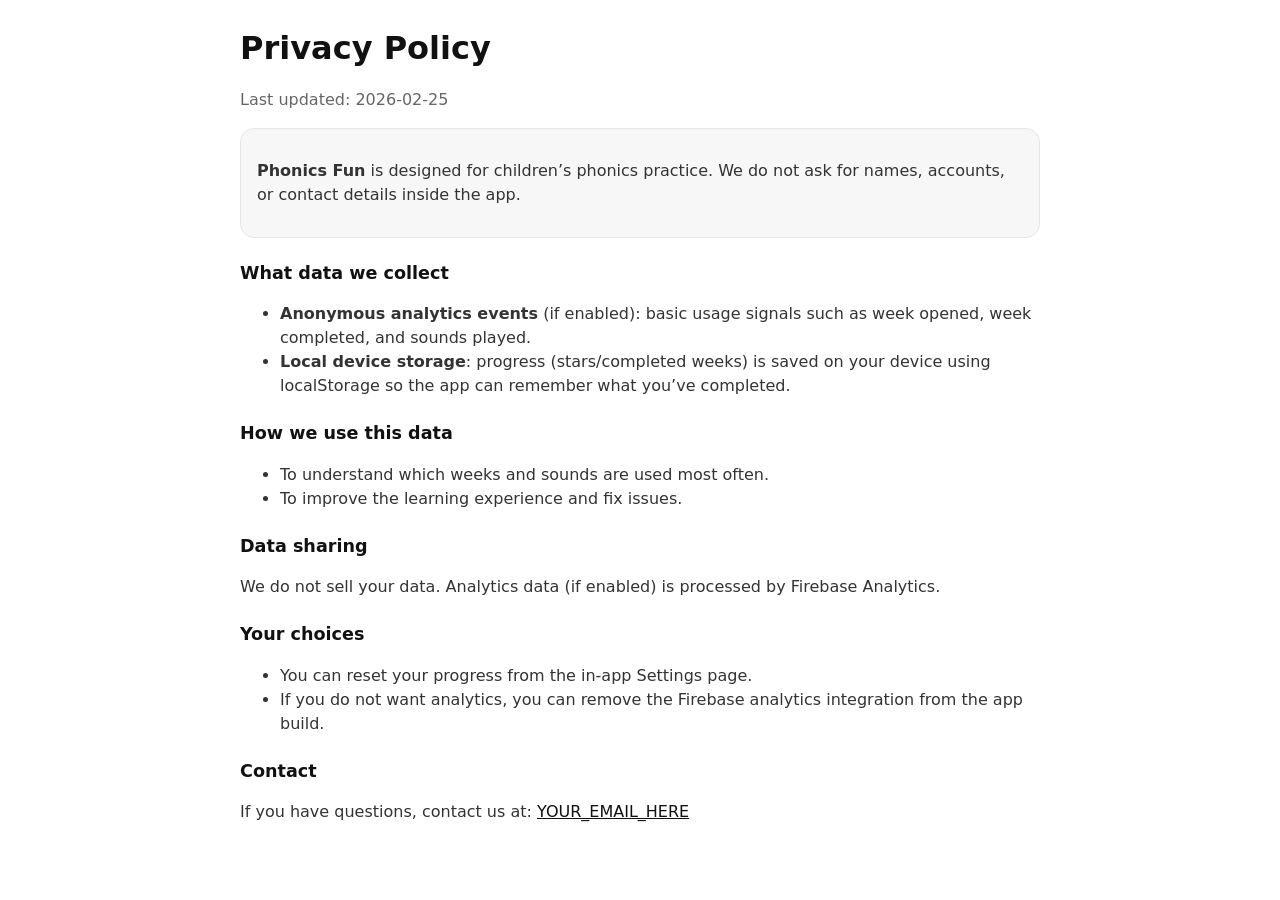
==== privacy.html @ 72083a4a "Add files via upload" ====
<!doctype html>
<html lang="en">
<head>
  <meta charset="utf-8" />
  <meta name="viewport" content="width=device-width, initial-scale=1" />
  <title>Privacy Policy — Phonics Fun</title>
  <style>
    body{font-family: system-ui, -apple-system, Segoe UI, Roboto, Arial, sans-serif; margin:0; padding:24px; line-height:1.5; color:#111; background:#fff;}
    .wrap{max-width:800px; margin:0 auto;}
    h1{margin:0 0 12px;}
    h2{margin:22px 0 8px; font-size:1.1rem;}
    p, li{color:#333;}
    .muted{color:#666;}
    a{color:#111;}
    .card{background:#f7f7f7; border:1px solid #e6e6e6; border-radius:14px; padding:14px 16px;}
  </style>
</head>
<body>
  <div class="wrap">
    <h1>Privacy Policy</h1>
    <p class="muted">Last updated: 2026-02-25</p>

    <div class="card">
      <p><strong>Phonics Fun</strong> is designed for children’s phonics practice. We do not ask for names, accounts, or contact details inside the app.</p>
    </div>

    <h2>What data we collect</h2>
    <ul>
      <li><strong>Anonymous analytics events</strong> (if enabled): basic usage signals such as week opened, week completed, and sounds played.</li>
      <li><strong>Local device storage</strong>: progress (stars/completed weeks) is saved on your device using localStorage so the app can remember what you’ve completed.</li>
    </ul>

    <h2>How we use this data</h2>
    <ul>
      <li>To understand which weeks and sounds are used most often.</li>
      <li>To improve the learning experience and fix issues.</li>
    </ul>

    <h2>Data sharing</h2>
    <p>We do not sell your data. Analytics data (if enabled) is processed by Firebase Analytics.</p>

    <h2>Your choices</h2>
    <ul>
      <li>You can reset your progress from the in-app Settings page.</li>
      <li>If you do not want analytics, you can remove the Firebase analytics integration from the app build.</li>
    </ul>

    <h2>Contact</h2>
    <p>If you have questions, contact us at: <a href="mailto:YOUR_EMAIL_HERE">YOUR_EMAIL_HERE</a></p>
  </div>
</body>
</html>
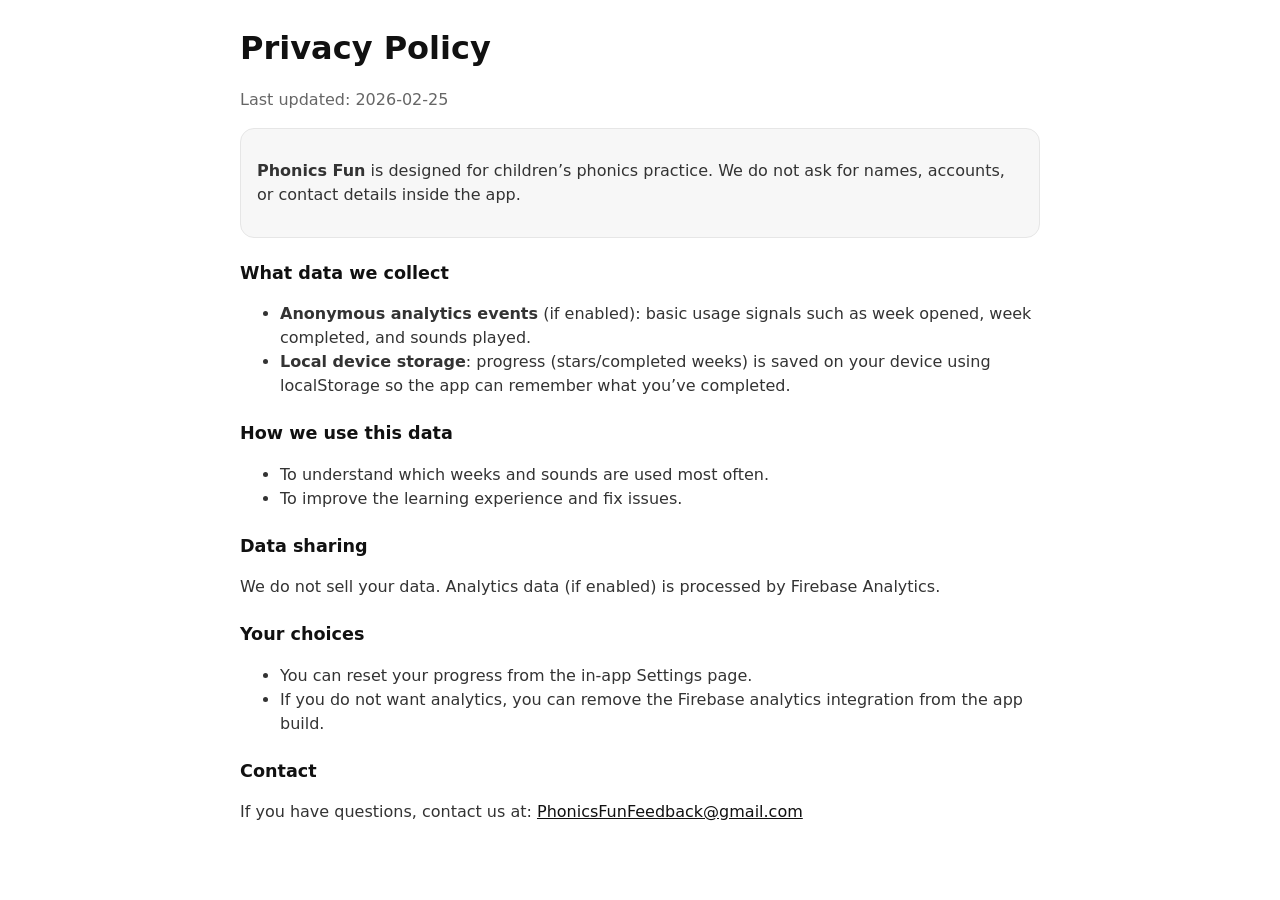
==== commit d985ba82: "Update privacy.html" ====
--- a/privacy.html
+++ b/privacy.html
@@ -46,7 +46,7 @@
     </ul>
 
     <h2>Contact</h2>
-    <p>If you have questions, contact us at: <a href="mailto:YOUR_EMAIL_HERE">YOUR_EMAIL_HERE</a></p>
+    <p>If you have questions, contact us at: <a href="mailto:phonicsfunfeedback@gmail.com">PhonicsFunFeedback@gmail.com</a></p>
   </div>
 </body>
 </html>
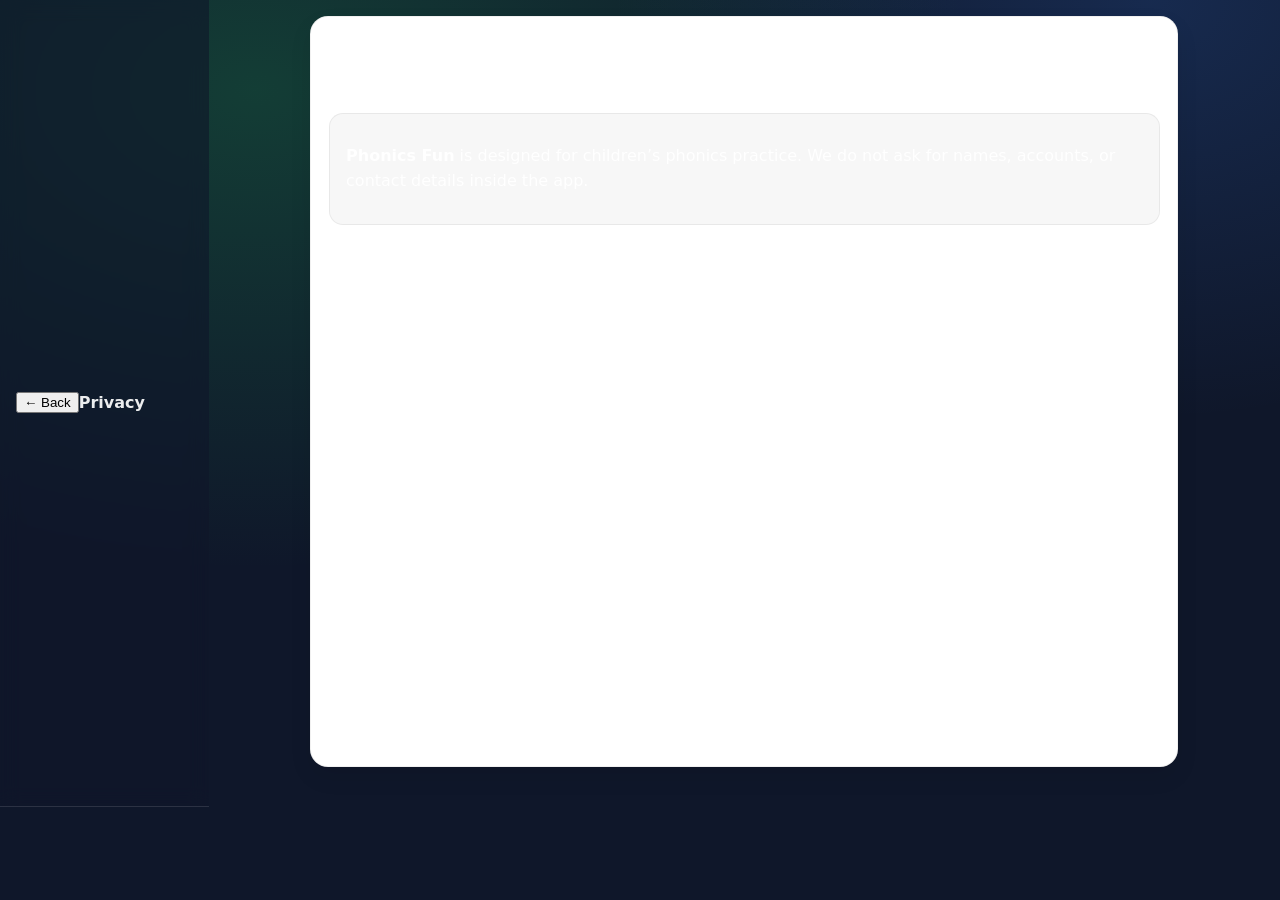
==== commit 4b0ebee4: "Update privacy.html" ====
--- a/privacy.html
+++ b/privacy.html
@@ -3,50 +3,123 @@
 <head>
   <meta charset="utf-8" />
   <meta name="viewport" content="width=device-width, initial-scale=1" />
-  <title>Privacy Policy — Phonics Fun</title>
+  <title>Privacy Policy - Phonics Fun</title>
+
+  <!-- Use the same stylesheet as the rest of the app -->
+  <link rel="stylesheet" href="style.css">
+
+  <!-- Small, privacy-only tweaks so it matches your app layout -->
   <style>
-    body{font-family: system-ui, -apple-system, Segoe UI, Roboto, Arial, sans-serif; margin:0; padding:24px; line-height:1.5; color:#111; background:#fff;}
-    .wrap{max-width:800px; margin:0 auto;}
-    h1{margin:0 0 12px;}
-    h2{margin:22px 0 8px; font-size:1.1rem;}
-    p, li{color:#333;}
-    .muted{color:#666;}
-    a{color:#111;}
-    .card{background:#f7f7f7; border:1px solid #e6e6e6; border-radius:14px; padding:14px 16px;}
+    .privacy-wrap{
+      width:100%;
+      max-width:900px;
+      margin:1rem auto 2.5rem;
+      padding:0 1rem;
+      text-align:left;
+    }
+    .privacy-card{
+      background:#fff;
+      border-radius:18px;
+      padding:1rem 1.1rem;
+      box-shadow:0 10px 22px rgba(0,0,0,.08);
+      border:1px solid rgba(0,0,0,.06);
+    }
+    .privacy-card h1{
+      font-size:1.6rem;
+      margin:.25rem 0 .25rem;
+      line-height:1.2;
+    }
+    .privacy-card h2{
+      font-size:1.15rem;
+      margin:1.25rem 0 .5rem;
+    }
+    .privacy-card p, .privacy-card li{
+      line-height:1.55;
+      color:var(--text);
+      font-size:1rem;
+    }
+    .privacy-card ul{
+      margin:.25rem 0 0 1.1rem;
+      padding:0;
+    }
+    .muted{
+      color:var(--muted);
+      font-size:.95rem;
+      margin:0 0 1rem;
+    }
+    .callout{
+      background:rgba(0,0,0,.03);
+      border:1px solid rgba(0,0,0,.06);
+      border-radius:14px;
+      padding:.9rem 1rem;
+      margin:1rem 0 1.25rem;
+    }
+    .privacy-card a{
+      color:inherit;
+      text-decoration:underline;
+      text-underline-offset:3px;
+    }
   </style>
 </head>
+
 <body>
-  <div class="wrap">
-    <h1>Privacy Policy</h1>
-    <p class="muted">Last updated: 2026-02-25</p>
+  <!-- Same screen styling as the app -->
+  <main class="screen screen--pink" style="display:flex;">
+    <!-- Same top bar styling as the app -->
+    <header class="topbar">
+      <button class="back" type="button" onclick="goBack()">← Back</button>
+      <div style="font-weight:800;">Privacy</div>
+      <div style="width:48px;"></div>
+    </header>
 
-    <div class="card">
-      <p><strong>Phonics Fun</strong> is designed for children’s phonics practice. We do not ask for names, accounts, or contact details inside the app.</p>
+    <div class="privacy-wrap">
+      <div class="privacy-card">
+        <h1>Privacy Policy</h1>
+        <p class="muted">Last updated: 2026-02-25</p>
+
+        <div class="callout">
+          <p><strong>Phonics Fun</strong> is designed for children’s phonics practice. We do not ask for names, accounts, or contact details inside the app.</p>
+        </div>
+
+        <h2>What data we collect</h2>
+        <ul>
+          <li><strong>Anonymous analytics events (if enabled):</strong> basic usage signals such as week opened, week completed, and sounds played.</li>
+          <li><strong>Local device storage:</strong> progress (stars/completed weeks) is saved on your device using localStorage so the app can remember what you’ve completed.</li>
+        </ul>
+
+        <h2>How we use this data</h2>
+        <ul>
+          <li>To understand which weeks and sounds are used most often.</li>
+          <li>To improve the learning experience and fix issues.</li>
+        </ul>
+
+        <h2>Data sharing</h2>
+        <p>We do not sell your data. Analytics data (if enabled) is processed by Firebase Analytics.</p>
+
+        <h2>Your choices</h2>
+        <ul>
+          <li>You can reset your progress from the in-app Settings page.</li>
+          <li>If you do not want analytics, you can remove the Firebase analytics integration from the app build.</li>
+        </ul>
+
+        <h2>Contact</h2>
+        <p>If you have questions, contact us at:
+          <a href="mailto:PhonicsFunFeedback@gmail.com">PhonicsFunFeedback@gmail.com</a>
+        </p>
+      </div>
     </div>
+  </main>
 
-    <h2>What data we collect</h2>
-    <ul>
-      <li><strong>Anonymous analytics events</strong> (if enabled): basic usage signals such as week opened, week completed, and sounds played.</li>
-      <li><strong>Local device storage</strong>: progress (stars/completed weeks) is saved on your device using localStorage so the app can remember what you’ve completed.</li>
-    </ul>
-
-    <h2>How we use this data</h2>
-    <ul>
-      <li>To understand which weeks and sounds are used most often.</li>
-      <li>To improve the learning experience and fix issues.</li>
-    </ul>
-
-    <h2>Data sharing</h2>
-    <p>We do not sell your data. Analytics data (if enabled) is processed by Firebase Analytics.</p>
-
-    <h2>Your choices</h2>
-    <ul>
-      <li>You can reset your progress from the in-app Settings page.</li>
-      <li>If you do not want analytics, you can remove the Firebase analytics integration from the app build.</li>
-    </ul>
-
-    <h2>Contact</h2>
-    <p>If you have questions, contact us at: <a href="mailto:phonicsfunfeedback@gmail.com">PhonicsFunFeedback@gmail.com</a></p>
-  </div>
+  <script>
+    function goBack() {
+      // Best UX: go back if user came from inside the app,
+      // otherwise fall back to the homepage.
+      if (document.referrer && history.length > 1) {
+        history.back();
+      } else {
+        window.location.href = "index.html";
+      }
+    }
+  </script>
 </body>
 </html>
--- a/style.css
+++ b/style.css
@@ -0,0 +1,249 @@
+:root {
+  --bg: #0f172a;
+  --panel: rgba(255, 255, 255, 0.06);
+  --panel2: rgba(255, 255, 255, 0.08);
+  --text: rgba(255, 255, 255, 0.92);
+  --muted: rgba(255, 255, 255, 0.65);
+  --border: rgba(255, 255, 255, 0.12);
+  --good: #22c55e;
+  --warn: #f59e0b;
+  --bad: #ef4444;
+  --shadow: 0 10px 30px rgba(0,0,0,0.35);
+  --radius: 16px;
+}
+
+* { box-sizing: border-box; }
+html, body { height: 100%; }
+body {
+  margin: 0;
+  font-family: system-ui, -apple-system, Segoe UI, Roboto, Arial, sans-serif;
+  background: radial-gradient(1200px 800px at 20% 10%, rgba(34,197,94,0.22), transparent 60%),
+              radial-gradient(900px 700px at 90% 0%, rgba(59,130,246,0.18), transparent 60%),
+              var(--bg);
+  color: var(--text);
+}
+
+.topbar {
+  display: flex;
+  align-items: center;
+  justify-content: space-between;
+  padding: 14px 16px;
+  position: sticky;
+  top: 0;
+  backdrop-filter: blur(10px);
+  background: rgba(15,23,42,0.6);
+  border-bottom: 1px solid var(--border);
+  z-index: 10;
+}
+
+.brand__title { font-weight: 800; font-size: 18px; }
+.brand__subtitle { font-size: 13px; color: var(--muted); margin-top: 2px; }
+
+.container {
+  max-width: 1100px;
+  margin: 0 auto;
+  padding: 16px;
+  display: grid;
+  gap: 14px;
+}
+
+.panel {
+  background: var(--panel);
+  border: 1px solid var(--border);
+  border-radius: var(--radius);
+  padding: 14px;
+  box-shadow: var(--shadow);
+}
+
+.panel__header {
+  display: flex;
+  align-items: center;
+  justify-content: space-between;
+  gap: 12px;
+  margin-bottom: 10px;
+}
+
+.pill {
+  padding: 8px 10px;
+  border: 1px solid var(--border);
+  border-radius: 999px;
+  background: var(--panel2);
+  font-size: 13px;
+  color: var(--muted);
+}
+
+.row {
+  display: grid;
+  grid-template-columns: 220px 1fr;
+  gap: 14px;
+  margin-top: 12px;
+}
+
+.field label {
+  display: block;
+  font-size: 12px;
+  color: var(--muted);
+  margin-bottom: 6px;
+}
+
+select {
+  width: 100%;
+  padding: 10px 10px;
+  border-radius: 12px;
+  border: 1px solid var(--border);
+  background: rgba(255,255,255,0.06);
+  color: var(--text);
+  outline: none;
+}
+
+.weeks {
+  display: flex;
+  flex-wrap: wrap;
+  gap: 10px;
+}
+
+.btn {
+  border: 1px solid var(--border);
+  background: rgba(255,255,255,0.06);
+  color: var(--text);
+  padding: 10px 12px;
+  border-radius: 12px;
+  cursor: pointer;
+  transition: transform 0.08s ease, background 0.15s ease;
+}
+.btn:active { transform: scale(0.98); }
+.btn--ghost { background: transparent; }
+.btn--primary {
+  border-color: rgba(34,197,94,0.45);
+  background: rgba(34,197,94,0.2);
+}
+.btn--big {
+  width: 100%;
+  padding: 16px 14px;
+  font-size: 20px;
+  border-radius: 14px;
+  font-weight: 700;
+}
+
+.week-btn { min-width: 110px; }
+.week-btn.current {
+  border-color: rgba(34,197,94,0.6);
+  box-shadow: 0 0 0 3px rgba(34,197,94,0.15) inset;
+}
+.week-btn.locked {
+  opacity: 0.45;
+  cursor: not-allowed;
+}
+
+.split {
+  display: grid;
+  grid-template-columns: 1fr 1fr;
+  gap: 12px;
+}
+@media (max-width: 900px) {
+  .row { grid-template-columns: 1fr; }
+  .split { grid-template-columns: 1fr; }
+}
+
+.card {
+  background: rgba(255,255,255,0.04);
+  border: 1px solid var(--border);
+  border-radius: var(--radius);
+  padding: 12px;
+}
+
+h2, h3 { margin: 0 0 10px 0; }
+h2 { font-size: 18px; }
+h3 { font-size: 15px; color: var(--muted); font-weight: 700; }
+
+.grid {
+  display: grid;
+  grid-template-columns: repeat(auto-fill, minmax(120px, 1fr));
+  gap: 10px;
+}
+.grid--words {
+  grid-template-columns: repeat(auto-fill, minmax(140px, 1fr));
+}
+
+.sound-btn, .word-btn {
+  height: 54px;
+  font-size: 20px;
+  font-weight: 800;
+  border-radius: 16px;
+}
+
+.word-btn {
+  font-size: 18px;
+  font-weight: 700;
+}
+
+.sound-btn.done {
+  border-color: rgba(34,197,94,0.65);
+  background: rgba(34,197,94,0.18);
+}
+
+@keyframes pop {
+  0% { transform: scale(1); }
+  50% { transform: scale(1.05); }
+  100% { transform: scale(1); }
+}
+
+.sound-btn.playing, .word-btn.playing {
+  animation: pop 0.3s ease;
+  box-shadow: 0 0 14px rgba(34,197,94,0.55);
+  border-color: rgba(34,197,94,0.7);
+}
+
+.toast {
+  position: fixed;
+  left: 50%;
+  bottom: 24px;
+  transform: translateX(-50%);
+  background: rgba(0,0,0,0.65);
+  border: 1px solid rgba(255,255,255,0.18);
+  padding: 10px 12px;
+  border-radius: 12px;
+  color: var(--text);
+  box-shadow: var(--shadow);
+  z-index: 99;
+  max-width: 92vw;
+  text-align: center;
+}
+.hidden { display: none; }
+
+.modal {
+  position: fixed;
+  inset: 0;
+  z-index: 100;
+}
+.modal__backdrop {
+  position: absolute;
+  inset: 0;
+  background: rgba(0,0,0,0.55);
+}
+.modal__content {
+  position: absolute;
+  left: 50%;
+  top: 50%;
+  transform: translate(-50%, -50%);
+  width: min(520px, 92vw);
+  background: rgba(15,23,42,0.92);
+  border: 1px solid rgba(255,255,255,0.18);
+  border-radius: 18px;
+  padding: 18px;
+  box-shadow: var(--shadow);
+  text-align: center;
+}
+.modal__emoji {
+  font-size: 46px;
+  margin-bottom: 10px;
+}
+.modal__title {
+  font-size: 20px;
+  font-weight: 900;
+  margin-bottom: 6px;
+}
+.modal__text {
+  color: var(--muted);
+  margin-bottom: 14px;
+}
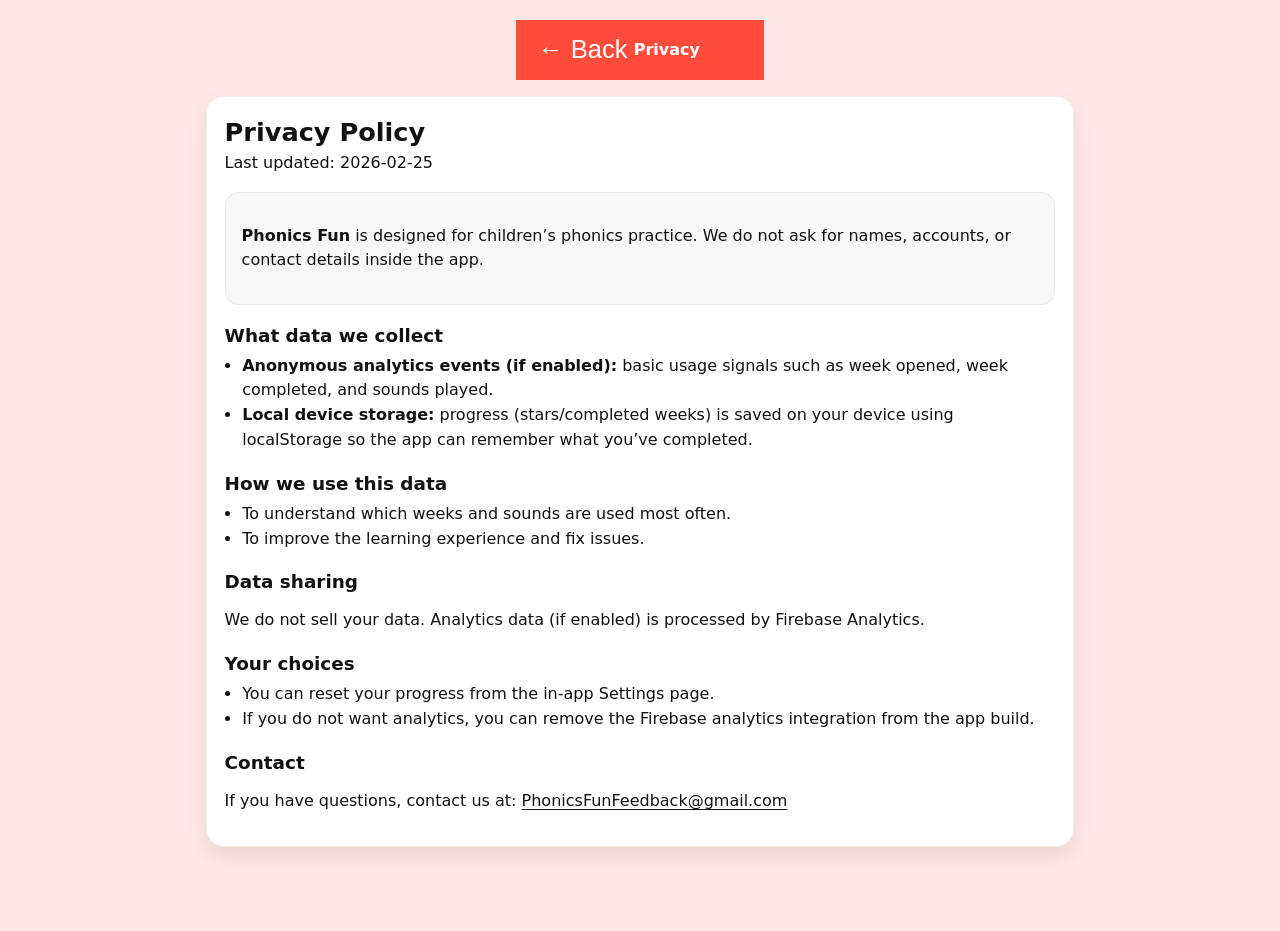
==== commit fc48a6f1: "Update privacy.html" ====
--- a/privacy.html
+++ b/privacy.html
@@ -6,7 +6,7 @@
   <title>Privacy Policy - Phonics Fun</title>
 
   <!-- Use the same stylesheet as the rest of the app -->
-  <link rel="stylesheet" href="style.css">
+  <link rel="stylesheet" href="styles.css">
 
   <!-- Small, privacy-only tweaks so it matches your app layout -->
   <style>
--- a/styles.css
+++ b/styles.css
@@ -0,0 +1,727 @@
+:root {
+  --primary:#ff4b3a;
+  --gold:#ff9f1a;
+  --pill:#ffd7c7;
+  --bg:#ffe7e3;
+  --text:#111;
+  --muted:#555;
+}
+
+* { box-sizing: border-box; }
+
+body{
+  font-family: system-ui, -apple-system, Segoe UI, Roboto, Arial, sans-serif;
+  margin:0;
+  text-align:center;
+  color:var(--text);
+  background:var(--bg);
+}
+
+/* Screens */
+.screen{ display:none; min-height:100vh; min-height:100dvh; }
+.screen--pink{
+  display:flex;
+  flex-direction:column;
+  align-items:center;
+  background:var(--bg);
+  padding:1.25rem 1rem 2.75rem;
+}
+
+/* Top bars */
+.topbar{
+  display:flex;
+  align-items:center;
+  justify-content:space-between;
+  padding:.9rem 1rem;
+  background:var(--primary);
+  color:#fff;
+  position:sticky;
+  top:0;
+  z-index:20;
+}
+.back{
+  background:none;
+  border:none;
+  color:#fff;
+  font-size:1.6rem;
+  cursor:pointer;
+}
+
+/* Home header card */
+.home-top{
+  width:min(92%,720px);
+  display:flex;
+  justify-content:flex-end;
+  margin-top:.25rem;
+}
+.icon-btn{
+  width:44px;
+  height:44px;
+  border:none;
+  border-radius:14px;
+  background:rgba(255,255,255,.85);
+  box-shadow:0 6px 16px rgba(0,0,0,.10);
+  cursor:pointer;
+  font-size:1.25rem;
+}
+
+.logo-container{
+  display:flex;
+  justify-content:center;
+  margin-top:10px;
+  margin-bottom:12px;
+}
+.welcome-title{
+  font-family: 'Poppins', system-ui, sans-serif;
+  font-size:28px;
+  font-weight:800;
+  margin:0;
+  line-height:1.15;
+}
+.welcome-title span{ display:block; }
+.welcome-title .brand-name{ color:var(--primary); }
+
+/* Home headings */
+.choose-title{
+  margin:.25rem 0 .65rem 0;
+  font-size:1.65rem; /* slightly smaller */
+  font-weight:800;
+}
+
+/* Pills */
+.pill{
+  background:var(--primary);
+  color:#fff;
+  border:none;
+  border-radius:999px;
+  padding:1rem 1.15rem;
+  font-size:1.05rem;
+  margin:.45rem 0;
+  cursor:pointer;
+  width:min(92%,720px);
+  box-shadow:0 6px 16px rgba(0,0,0,.12);
+  display:flex;
+  align-items:center;
+  justify-content:center;
+  gap:.55rem;
+  position:relative;
+}
+.pill--gold{ background:var(--gold); }
+.pill--orange{ background:#ff7a3a; }
+
+.pill--cta{
+  background:linear-gradient(180deg, #ff5a4c, #ff3e31);
+  box-shadow:0 10px 22px rgba(0,0,0,.16);
+}
+.pill__icon{ font-size:1.1rem; }
+
+/* Groups */
+.section-chip{
+  width:min(92%,720px);
+  margin:1.1rem 0 .4rem;
+  font-weight:800;
+  color:var(--muted);
+  text-align:left;
+}
+.level-group{
+  width:100%;
+  display:flex;
+  flex-direction:column;
+  align-items:center;
+  margin-top:.35rem;
+}
+.level-chip{
+  width:min(92%,720px);
+  display:inline-flex;
+  align-items:center;
+  justify-content:flex-start;
+  padding:.55rem .85rem;
+  border-radius:999px;
+  background:rgba(255,255,255,.65);
+  color:var(--text);
+  font-weight:800;
+  margin:.7rem 0 .25rem;
+}
+
+/* Locked + done states via data-status */
+.pill[data-status="locked"]{
+  background:#e5e5e5;
+  color:#7a7a7a;
+  box-shadow:none;
+  cursor:not-allowed;
+}
+.pill[data-status="locked"]::before{
+  display:inline-block;
+  content:"🔒";
+  margin-right:.35rem;
+}
+.pill[data-status="done"]{
+  filter:none;
+}
+.pill[data-status="done"]::after{
+  content:"⭐";
+  position:absolute;
+  right:18px;
+  font-size:1.1rem;
+}
+
+/* Letter/word screens */
+.letter-area{
+  display:flex;
+  flex-direction:column;
+  align-items:center;
+  justify-content:center;
+  min-height:65vh;
+  padding:1rem;
+}
+.big-letter, .big-word{
+  font-family: 'Comic Neue', 'Poppins', sans-serif;
+  font-weight:500;
+  user-select:none;
+}
+.big-letter{
+  font-size: clamp(140px, 28vw, 340px);
+  line-height: 1;
+  white-space: nowrap;
+}
+
+.big-letter.split-double{
+  display: inline-flex;
+  gap: 0.01em;   /* reduce this if too far apart */
+  align-items: center;
+  justify-content: center;
+  letter-spacing: 0;
+}
+
+.big-word{ font-size:10vh; line-height:1.05; }
+
+.nav-buttons button{
+  margin:.45rem;
+  font-size:1.1rem;
+  padding:.65rem 1.15rem;
+  border-radius:12px;
+  border:none;
+  background:var(--primary);
+  color:white;
+  cursor:pointer;
+}
+.tap-hint{ color:var(--primary); font-weight:700; margin-top:.5rem; }
+
+/* Tabs */
+.tabs{ display:flex; justify-content:center; gap:12px; padding:16px }
+.tab{
+  border:none;
+  padding:.6rem 1rem;
+  border-radius:999px;
+  background:var(--pill);
+  cursor:pointer;
+  font-weight:800;
+}
+.tab.active{ background:var(--gold); }
+.pane{ display:none; }
+.pane.active{ display:block; }
+
+/* Settings */
+.settings{
+  padding:1rem;
+  display:flex;
+  flex-direction:column;
+  align-items:center;
+  gap:1rem;
+}
+.settings-card{
+  width:min(92%,720px);
+  background:#fff;
+  border-radius:18px;
+  box-shadow:0 10px 26px rgba(0,0,0,.10);
+  padding:16px;
+  text-align:left;
+}
+.settings-card h2{ margin:.25rem 0 .25rem; font-size:1.15rem; }
+.settings-help{ margin:.25rem 0 1rem; color:var(--muted); font-size:.95rem; }
+.check-row{
+  display:flex;
+  align-items:center;
+  gap:.6rem;
+  margin:.25rem 0 1rem;
+  font-weight:700;
+}
+.check-row input{ width:20px; height:20px; }
+
+.bottom-gap{ height:26px; }
+
+/* Toast */
+.toast{
+  position:fixed;
+  left:50%;
+  bottom:16px;
+  transform:translateX(-50%);
+  background:#111;
+  color:#fff;
+  padding:.7rem 1rem;
+  border-radius:14px;
+  box-shadow:0 10px 26px rgba(0,0,0,.22);
+  max-width:min(92vw, 720px);
+  z-index:50;
+}
+.hidden{ display:none; }
+
+
+/* CTA text font */
+.pill--cta .cta-text{font-family:'Comic Neue','Poppins',sans-serif;font-weight:700;letter-spacing:1px;text-transform:none;}
+.pill--cta{ text-transform:none; }
+
+.cta-icon{font-size:1.1rem;}
+
+/* ===================== Overlay Prompt ===================== */
+.overlay{
+  position:fixed;
+  inset:0;
+  background:rgba(0,0,0,.28);
+  display:flex;
+  align-items:flex-end;
+  justify-content:center;
+  padding:16px;
+  z-index:60;
+  backdrop-filter: blur(2px);
+}
+.overlay.hidden{ display:none; }
+
+.overlay-card{
+  width:min(92%,720px);
+  background:#fff;
+  border-radius:18px;
+  box-shadow:0 18px 44px rgba(0,0,0,.22);
+  padding:14px 14px 12px;
+  animation: overlayIn .18s ease-out both;
+}
+@keyframes overlayIn{
+  from{ transform:translateY(12px); opacity:.0; }
+  to{ transform:translateY(0); opacity:1; }
+}
+.overlay-title{
+  margin:.25rem 0 .35rem;
+  font-size:1.25rem;
+  font-weight:900;
+}
+.overlay-msg{
+  margin:0 0 .85rem;
+  color:var(--muted);
+  font-weight:600;
+}
+.overlay-actions{
+  display:flex;
+  flex-direction:column;
+  gap:.55rem;
+}
+
+/* ===================== Celebration Screen ===================== */
+.celebrate{
+  min-height:calc(100vh - 64px);
+  min-height:calc(100dvh - 64px);
+  display:flex;
+  align-items:center;
+  justify-content:center;
+  padding:18px 12px 28px;
+}
+.celebrate-card{
+  width:min(92%,720px);
+  background:#fff;
+  border-radius:22px;
+  box-shadow:0 14px 34px rgba(0,0,0,.14);
+  padding:18px 16px 14px;
+}
+.celebrate-emoji{
+  font-size:44px;
+  margin-top:4px;
+}
+.celebrate-title{
+  margin:.35rem 0 .65rem;
+  font-size:1.65rem;
+  font-weight:900;
+  font-family:'Poppins', system-ui, sans-serif;
+}
+.celebrate-sub{
+  font-weight:900;
+  color:var(--muted);
+  margin:.2rem 0 .6rem;
+}
+
+/* Big “You practised” pills */
+.celebrate-list{
+  display:flex;
+  flex-wrap:wrap;
+  justify-content:center;
+  gap:10px;
+  margin:0 auto .6rem;
+}
+.practised-chip{
+  font-family:'Comic Neue','Poppins',sans-serif;
+  font-weight:700;
+  letter-spacing:1px;
+  font-size:1.35rem;
+  padding:.55rem .85rem;
+  border-radius:999px;
+  background:rgba(255, 75, 58, .12);
+  color:var(--text);
+  border:2px solid rgba(255, 75, 58, .18);
+  transform:scale(.92);
+  opacity:0;
+  animation: chipPop .22s ease-out forwards;
+}
+@keyframes chipPop{
+  to{ transform:scale(1); opacity:1; }
+}
+.celebrate-extra{
+  margin:.25rem 0 .9rem;
+  color:var(--muted);
+  font-weight:700;
+}
+.celebrate-actions{
+  display:flex;
+  flex-direction:column;
+  gap:.55rem;
+  margin-top:.25rem;
+}
+
+/* Duration dots (short vs long sounds) */
+.duration-dots{
+  margin-top: 2px;      /* 🔽 closer to letters */
+  margin-bottom: 18px; /* 🔼 space before buttons */
+  display:flex;
+  gap:10px;
+  justify-content:center;
+  align-items:center;
+}
+
+.duration-dots .dot{
+  width:14px;
+  height:14px;
+  border-radius:50%;
+  background: rgba(0,0,0,.35);
+}
+
+.duration-dots .dot.on{
+  background: #ff4b3a;
+}
+
+
+
+/* ===================== Term Accordion (Home) ===================== */
+.term{
+  width:min(92%,720px);
+  margin:.65rem auto 0;
+  border-radius:20px;
+  overflow:hidden;
+  background:rgba(255,255,255,.55);
+  box-shadow:0 10px 26px rgba(0,0,0,.10);
+}
+
+.term-head{
+  width:100%;
+  border:none;
+  cursor:pointer;
+  padding:14px 14px;
+  display:flex;
+  align-items:center;
+  justify-content:space-between;
+  background:rgba(255,255,255,.65);
+}
+
+.term-head__left{
+  display:flex;
+  gap:10px;
+  align-items:center;
+}
+
+.term-emoji{ font-size:1.1rem; }
+.term-title{
+  font-weight:900;
+  font-size:1.05rem;
+  color:var(--text);
+}
+
+.term-chevron{
+  font-size:1.2rem;
+  color:rgba(0,0,0,.55);
+}
+
+.term-panel{
+  display:none;
+  padding:10px 0 14px;
+}
+
+.term-panel.is-open{
+  display:flex;
+  flex-direction:column;
+  align-items:center;
+}
+
+.term-sub{
+  width:min(92%,720px);
+  text-align:left;
+  color:rgba(0,0,0,.55);
+  font-weight:800;
+  margin:8px 0 2px;
+  font-size:.95rem;
+}
+
+/* ===================== Term Cards (Home dashboard) ===================== */
+.termcard{
+  width:min(92%,720px);
+  margin:12px auto;
+  border-radius:18px;
+  overflow:hidden;
+  background: rgba(255,255,255,.70);
+  box-shadow: 0 10px 26px rgba(0,0,0,.10);
+}
+
+.termcard__head{
+  display:flex;
+  align-items:center;
+  justify-content:space-between;
+  padding:12px 14px;
+  color:#fff;
+  font-weight:900;
+}
+
+.termcard__title{
+  display:flex;
+  align-items:center;
+  gap:8px;
+  font-size:1.05rem;
+}
+
+.termcard__open{
+  border:none;
+  background: rgba(255,255,255,.22);
+  color:#fff;
+  font-weight:900;
+  padding:8px 10px;
+  border-radius:999px;
+  cursor:pointer;
+}
+.termcard__open:active{ transform: scale(.99); }
+
+.termcard__weeks{
+  padding:12px 12px 6px;
+  display:flex;
+  flex-direction:column;
+  gap:10px;
+}
+
+/* This uses your existing .pill styles, so no extra changes needed */
+
+.termcard__viewall{
+  width:100%;
+  border:none;
+  background: rgba(255,255,255,.60);
+  padding:12px 14px;
+  font-weight:900;
+  color: rgba(0,0,0,.70);
+  text-align:right;
+  cursor:pointer;
+  border-top: 1px solid rgba(0,0,0,.06);
+}
+.termcard__viewall:active{ transform: scale(.99); }
+
+/* Header gradients per term */
+.termcard--autumn .termcard__head{
+  background: linear-gradient(90deg, #FF9F1A, #FF7A00);
+}
+.termcard--spring .termcard__head{
+  background: linear-gradient(90deg, #FFB347, #FF8C42);
+}
+.termcard--summer .termcard__head{
+  background: linear-gradient(90deg, #FF6B6B, #FF4B3A);
+}
+
+
+/* ===================== Term Week Cards (Autumn Term) ===================== */
+.term-weeks-list{
+  width:min(92%,720px);
+  margin: 0 auto;
+}
+
+.term-week-card{
+  width:100%;
+  text-align:left;
+  background: rgba(255,255,255,.70);
+  border-radius: 14px;
+  box-shadow: 0 10px 26px rgba(0,0,0,.10);
+  padding: 14px 14px 12px;
+  margin: 12px 0;
+  cursor:pointer;
+  border: 1px solid rgba(0,0,0,.06);
+}
+
+.term-week-card:active{ transform: scale(.995); }
+
+.term-week-top{
+  display:flex;
+  align-items:flex-start;
+  justify-content:space-between;
+  gap:10px;
+}
+
+.term-week-title{
+  font-weight: 900;
+  font-size: 1.15rem;
+  color: var(--primary);
+  margin:0;
+}
+
+.term-week-stars{
+  font-size: 1.25rem;
+  line-height:1;
+}
+
+.term-week-sounds{
+  margin-top: 8px;
+  font-weight: 900;
+  color: var(--text);
+  letter-spacing: .08em;
+  font-size: 1.05rem;
+}
+
+.term-week-label{
+  margin-top: 10px;
+  font-weight: 800;
+  color: rgba(0,0,0,.55);
+  font-size: .95rem;
+}
+
+.term-week-chips{
+  display:flex;
+  flex-wrap:wrap;
+  gap: 8px;
+  margin-top: 8px;
+}
+
+.term-week-chip{
+  display:inline-flex;
+  align-items:center;
+  justify-content:center;
+  padding: 6px 10px;
+  border-radius: 12px;
+  background: rgba(255,255,255,.75);
+  border: 1px solid rgba(0,0,0,.08);
+  color: rgba(0,0,0,.78);
+  font-weight: 800;
+  font-size: .98rem;
+  line-height:1;
+  white-space:nowrap;
+}
+
+/* Keep the legacy week buttons in DOM for navigation/locks but hide visually */
+.autumn-hidden-buttons{
+  display:none;
+}
+
+
+/* Settings links (About) */
+.settings-links{
+  display:flex;
+  flex-direction:column;
+  gap:.6rem;
+  margin-top:.75rem;
+}
+.settings-link{
+  display:flex;
+  align-items:center;
+  justify-content:space-between;
+  gap:.75rem;
+  padding:.75rem .9rem;
+  border-radius:14px;
+  background:rgba(255,255,255,.6);
+  border:1px solid rgba(0,0,0,.08);
+  color:var(--text);
+  text-decoration:none;
+  font-weight:700;
+}
+.settings-link:active{ transform: translateY(1px); }
+.settings-link-arrow{ opacity:.6; font-weight:800; }
+
+.settings-version{
+  margin:.9rem 0 0;
+  color:rgba(0,0,0,.55);
+  font-weight:700;
+  font-size:.95rem;
+}
+
+/* ================= SPLASH SCREEN ================= */
+
+.splash-overlay{
+  position: fixed;
+  inset: 0;
+  background: #f5d6dc; /* fallback color */
+  display: flex;
+  align-items: center;
+  justify-content: center;
+  z-index: 9999;
+  padding: 0;
+  margin: 0;
+}
+
+.splash-image{
+  width: 100vw;
+  height: 100vh;
+  height: 100dvh;
+  object-fit: cover;      /* fills screen without distortion */
+  object-position: center top;
+  display: block;
+}
+
+/* Optional fade-out animation */
+.splash-overlay.hide{
+  opacity: 0;
+  transition: opacity .4s ease;
+  pointer-events: none;
+}
+
+
+
+
+/* ================= HOMEPAGE HERO ================= */
+
+.welcome-card{
+  width: min(92%, 720px);
+  margin-top: .65rem;
+  margin-bottom: 1rem;
+  background: #f5f3f4;
+  border-radius: 24px;
+  padding: 12px 20px 20px;   /* reduced to remove white gap */
+  text-align: center;
+  box-shadow: 0 8px 20px rgba(0,0,0,.08);
+  position: relative;
+}
+
+/* Monkey perfectly positioned */
+.home-monkey{
+  position: absolute;
+  top: -85px;            /* moved higher */
+  left: 50%;
+  transform: translateX(-50%);
+  width: 165px;           /* slightly bigger for balance */
+  height: auto;
+  pointer-events: none;
+}
+
+.brand-title{
+  font-size: 2rem;
+  font-weight: 700;
+  color: #6b3fa0;
+  margin: 0;
+}
+
+.brand-subtitle{
+  font-size: 1rem;
+  color: #ff5a3c;
+  margin: 6px 0 0;
+}
+
+
+
+
+
+
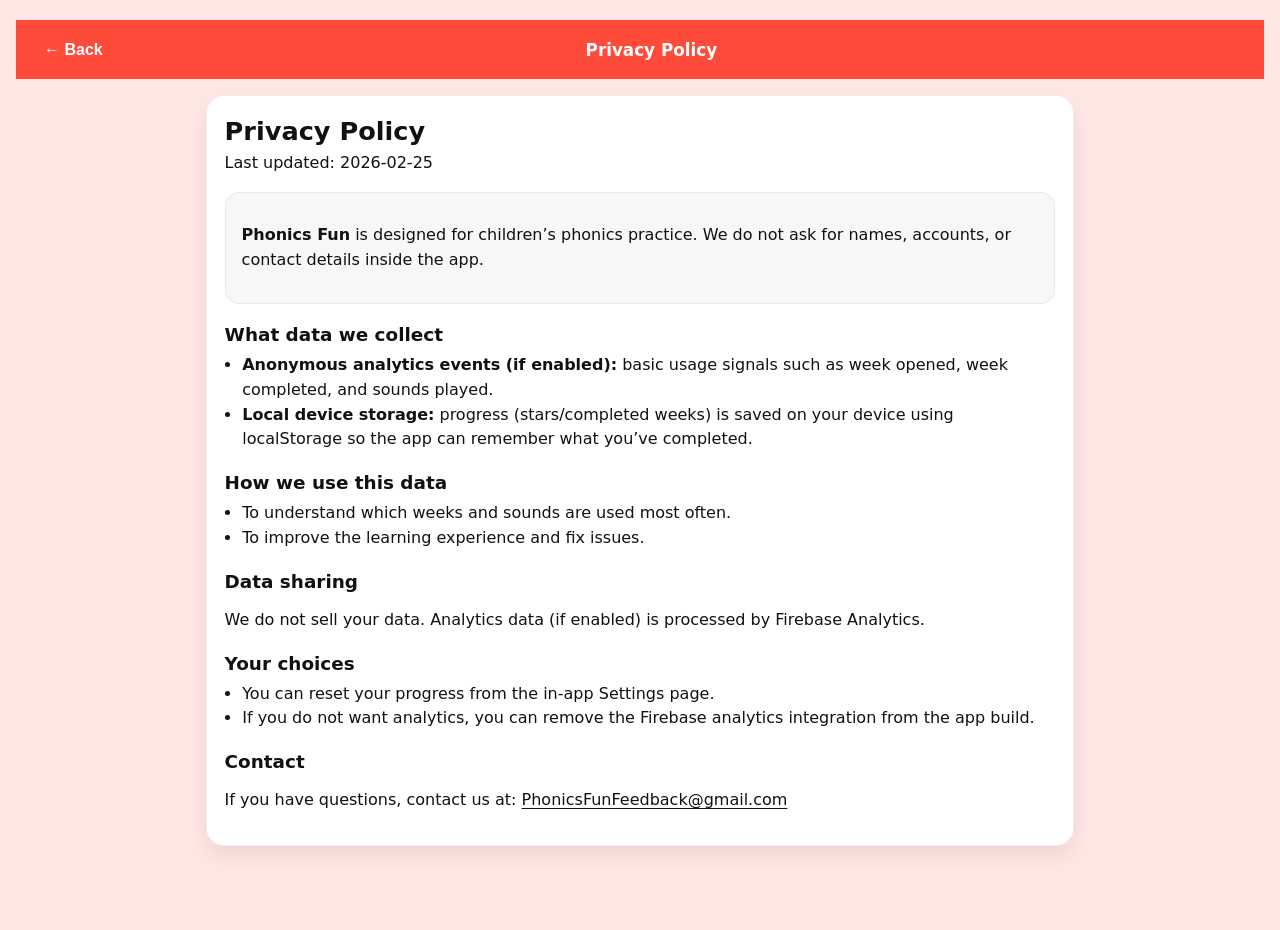
==== commit e83f08eb: "Update privacy.html" ====
--- a/privacy.html
+++ b/privacy.html
@@ -60,6 +60,34 @@
       text-underline-offset:3px;
     }
   </style>
+
+  <style>
+  /* === Privacy page overrides (keep app styling, but fix layout) === */
+
+  /* Force topbar to stretch full width even though screen--pink centers children */
+  .topbar{
+    width:100%;
+    align-self:stretch;
+    box-sizing:border-box;
+  }
+
+  /* Make the back button look like your app header buttons (smaller + cleaner) */
+  .topbar .back{
+    padding:.45rem .75rem !important;
+    border-radius:12px !important;
+    font-weight:800 !important;
+    font-size:1rem !important;
+    line-height:1 !important;
+    min-height:auto !important;
+  }
+
+  /* Make title sit nicely next to back, and keep spacing */
+  .topbar > div{
+    font-size:1.05rem;
+    font-weight:800;
+  }
+</style>
+  
 </head>
 
 <body>
@@ -67,10 +95,10 @@
   <main class="screen screen--pink" style="display:flex;">
     <!-- Same top bar styling as the app -->
     <header class="topbar">
-      <button class="back" type="button" onclick="goBack()">← Back</button>
-      <div style="font-weight:800;">Privacy</div>
-      <div style="width:48px;"></div>
-    </header>
+  <button class="back" type="button" onclick="goBack()">← Back</button>
+  <div style="font-weight:800;">Privacy Policy</div>
+  <div style="width:60px;"></div>
+</header>
 
     <div class="privacy-wrap">
       <div class="privacy-card">
--- a/styles.css
+++ b/styles.css
@@ -725,3 +725,5 @@
 
 
 
+
+
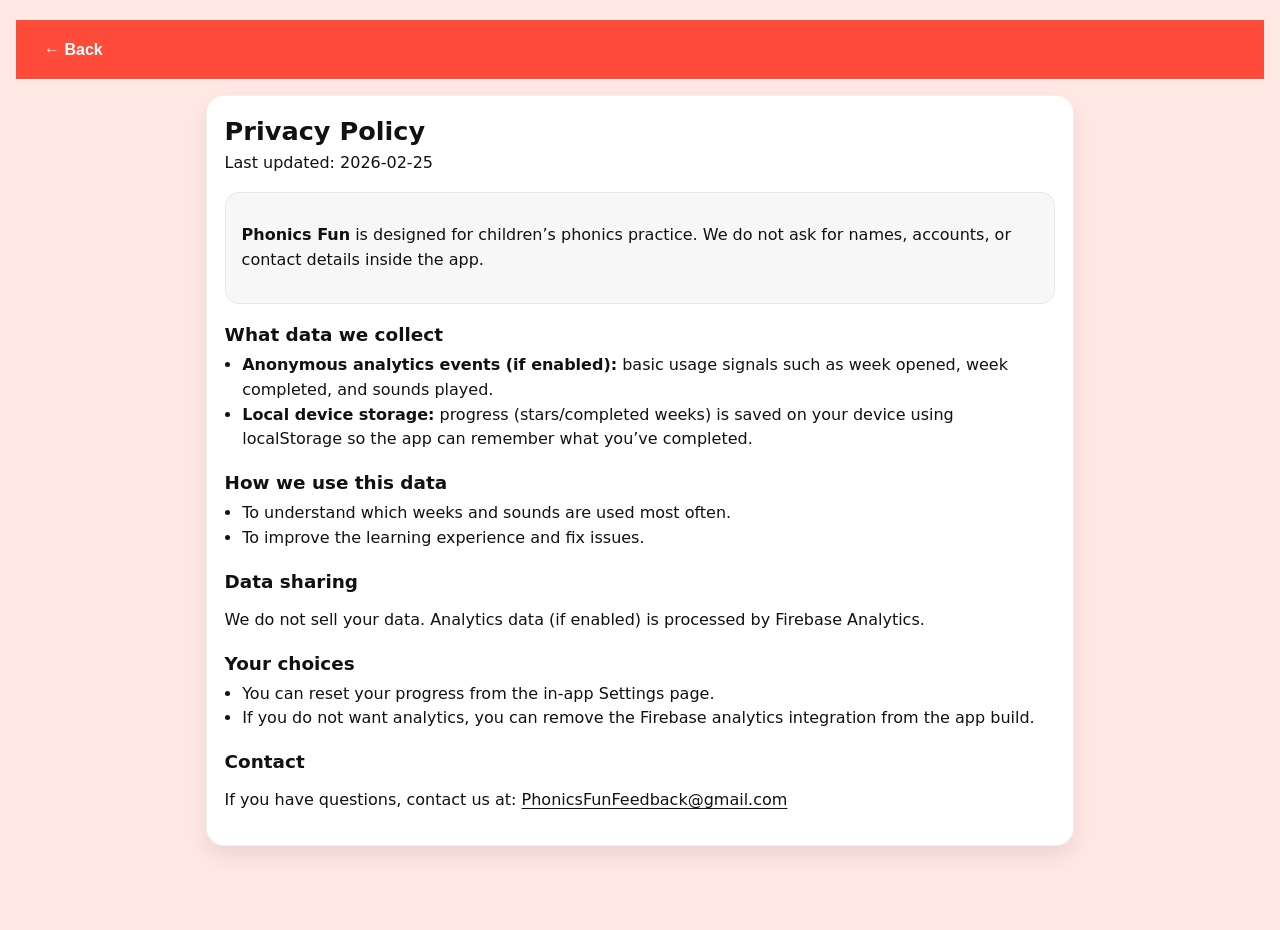
==== commit fe3c8462: "Update privacy.html" ====
--- a/privacy.html
+++ b/privacy.html
@@ -96,8 +96,7 @@
     <!-- Same top bar styling as the app -->
     <header class="topbar">
   <button class="back" type="button" onclick="goBack()">← Back</button>
-  <div style="font-weight:800;">Privacy Policy</div>
-  <div style="width:60px;"></div>
+   <div style="width:60px;"></div>
 </header>
 
     <div class="privacy-wrap">
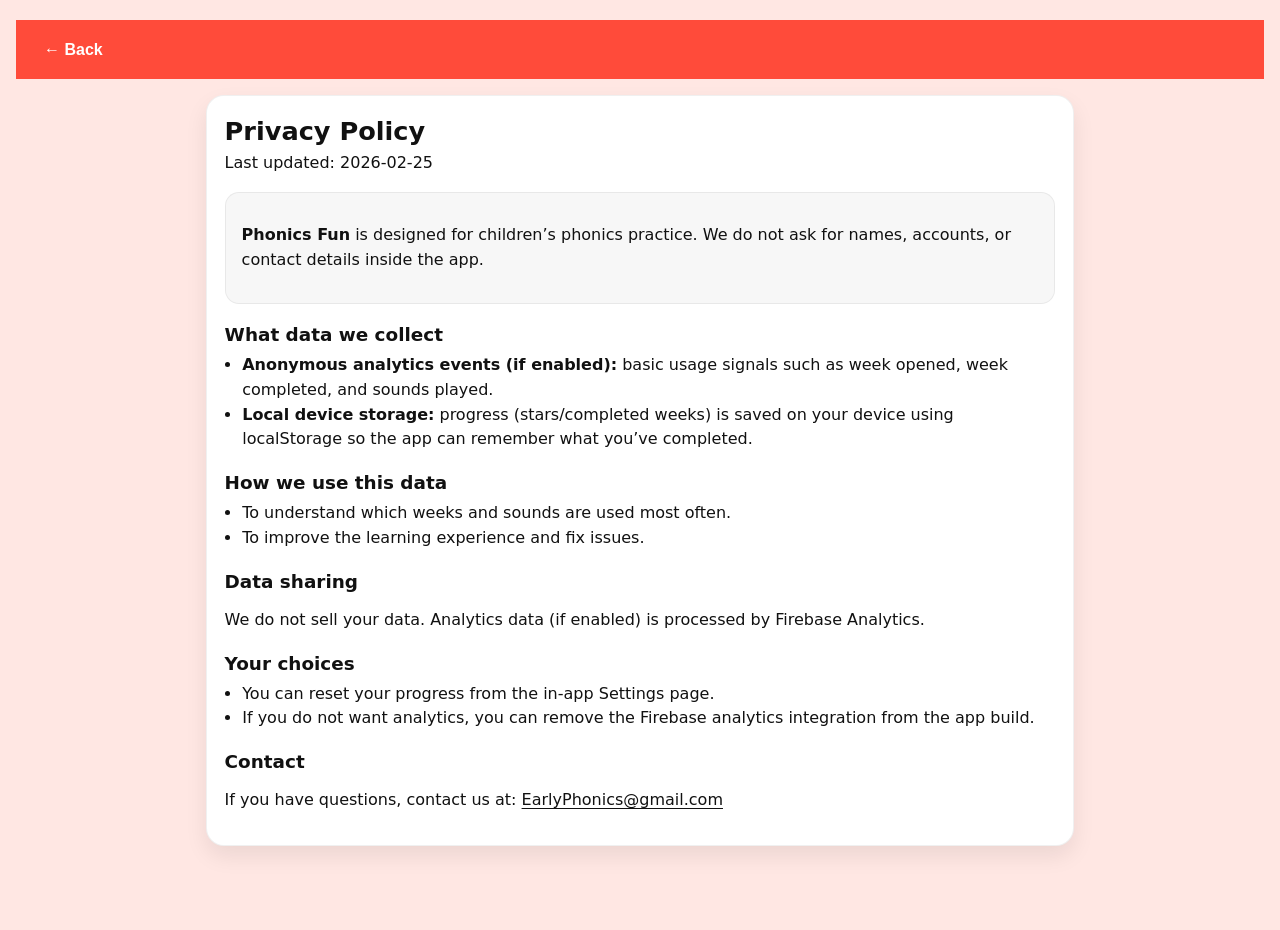
==== commit 604fadf7: "Update privacy.html" ====
--- a/privacy.html
+++ b/privacy.html
@@ -131,7 +131,7 @@
 
         <h2>Contact</h2>
         <p>If you have questions, contact us at:
-          <a href="mailto:PhonicsFunFeedback@gmail.com">PhonicsFunFeedback@gmail.com</a>
+          <a href="mailto:EarlyPhonics@gmail.com">EarlyPhonics@gmail.com</a>
         </p>
       </div>
     </div>
